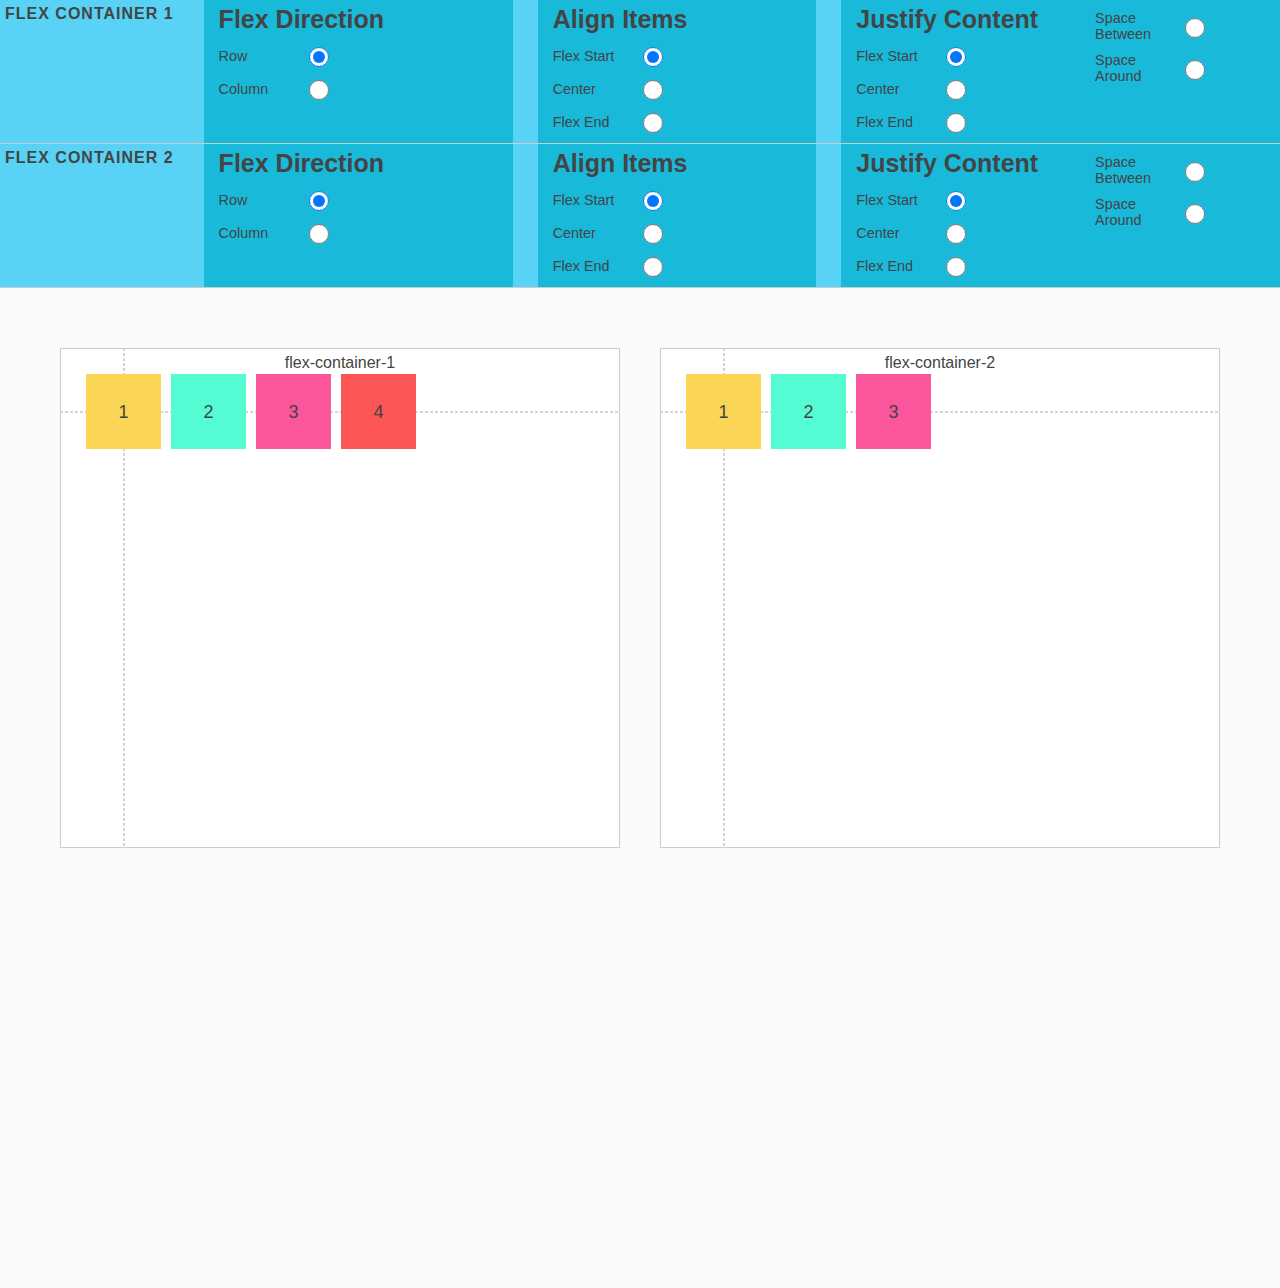
==== flexbox-demo.html @ 63efd310 "created a short demo for demonstrating flex box main properties" ====
<!DOCTYPE html>
<html>
  <head>
    <meta charset="utf-8">
    <title>Layout 3</title>
    <link rel="stylesheet" href="flex.css">
  </head>
  <body>
    <div class="toggle-panel" id="panel-1" data-for="#flex1">
      <h1 class="toggle-title">Flex Container 1</h1>
      <div class="flex-options">
        <h2>Flex Direction</h2>
        <div class="option-group">
          <label for="fd-row1">Row</label>
          <input id="fd-row1" type="radio" name="1-flex-direction" value="row" checked>
        </div>
        <div class="option-group">
          <label for="fd-col1">Column</label>
          <input id="fd-col1" type="radio" name="1-flex-direction" value="column">
        </div>
      </div>
      <div class="flex-options">
        <h2>Align Items</h2>
        <div class="option-group">
          <label for="ai-fs1">Flex Start</label>
          <input id="ai-fs1" type="radio" name="1-align-items"  value="flex-start" checked>
        </div>
        <div class="option-group">
          <label for="ai-c1">Center</label>
          <input id="ai-c1" type="radio" name="1-align-items" value="center">
        </div>
        <div class="option-group">
          <label for="ai-fe1">Flex End</label>
          <input id="ai-fe1" type="radio" name="1-align-items" value="flex-end">
        </div>
      </div>
      <div class="flex-options">
        <h2>Justify Content</h2>
        <div class="option-group">
          <label for="jc-fs1">Flex Start</label>
          <input id="jc-fs1" type="radio" name="1-justify-content"  value="flex-start" checked>
        </div>
        <div class="option-group">
          <label for="jc-c1">Center</label>
          <input id="jc-c1" type="radio" name="1-justify-content" value="center">
        </div>
        <div class="option-group">
          <label for="jc-fe1">Flex End</label>
          <input id="jc-fe1" type="radio" name="1-justify-content" value="flex-end">
        </div>
        <div class="option-group">
          <label for="jc-sb1">Space Between</label>
          <input id="jc-sb1" type="radio" name="1-justify-content" value="space-between">
        </div>
        <div class="option-group">
          <label for="jc-sa1">Space Around</label>
          <input id="jc-sa1" type="radio" name="1-justify-content" value="space-around">
        </div>
      </div>
    </div>

    <div class="toggle-panel" id="panel-2" data-for="#flex2">
      <h1 class="toggle-title">Flex Container 2</h1>
      <div class="flex-options">
        <h2>Flex Direction</h2>
        <div class="option-group">
          <label for="fd-row2">Row</label>
          <input id="fd-row2" type="radio" name="2-flex-direction" value="row" checked>
        </div>
        <div class="option-group">
          <label for="fd-col2">Column</label>
          <input id="fd-col2" type="radio" name="2-flex-direction" value="column">
        </div>
      </div>
      <div class="flex-options">
        <h2>Align Items</h2>
        <div class="option-group">
          <label for="ai-fs2">Flex Start</label>
          <input id="ai-fs2" type="radio" name="2-align-items"  value="flex-start" checked>
        </div>
        <div class="option-group">
          <label for="ai-c2">Center</label>
          <input id="ai-c2" type="radio" name="2-align-items" value="center">
        </div>
        <div class="option-group">
          <label for="ai-fe2">Flex End</label>
          <input id="ai-fe2" type="radio" name="2-align-items" value="flex-end">
        </div>
      </div>
      <div class="flex-options">
        <h2>Justify Content</h2>
        <div class="option-group">
          <label for="jc-fs2">Flex Start</label>
          <input id="jc-fs2" type="radio" name="2-justify-content"  value="flex-start" checked>
        </div>
        <div class="option-group">
          <label for="jc-c2">Center</label>
          <input id="jc-c2" type="radio" name="2-justify-content" value="center">
        </div>
        <div class="option-group">
          <label for="jc-fe2">Flex End</label>
          <input id="jc-fe2" type="radio" name="2-justify-content" value="flex-end">
        </div>
        <div class="option-group">
          <label for="jc-sb2">Space Between</label>
          <input id="jc-sb2" type="radio" name="2-justify-content" value="space-between">
        </div>
        <div class="option-group">
          <label for="jc-sa2">Space Around</label>
          <input id="jc-sa2" type="radio" name="2-justify-content" value="space-around">
        </div>
      </div>
    </div>
    <main>
      <div class="flex-container" id="flex1" data-name="flex-container-1">
        <div data-n="1" class="flex-child">
          <div class="tracer vertical"></div>
          <div class="tracer horizontal"></div>
        </div>
        <div data-n="2" class="flex-child"></div>
        <div data-n="3" class="flex-child"></div>
        <div data-n="4" class="flex-child"></div>
      </div>
      <div class="flex-container" id="flex2" data-name="flex-container-2">
        <div data-n="1" class="flex-child">
          <div class="tracer vertical"></div>
          <div class="tracer horizontal"></div>
        </div>
        <div data-n="2" class="flex-child"></div>
        <div data-n="3" class="flex-child"></div>
      </div>
    </main>
    <script
      src="https://code.jquery.com/jquery-3.3.1.min.js"
      integrity="sha256-FgpCb/KJQlLNfOu91ta32o/NMZxltwRo8QtmkMRdAu8="
      crossorigin="anonymous"></script>
    <script src="flex.js"></script>
  </body>
</html>
---- flex.css ----
body {
  font-size: 12px;
  font-family: helvetica;
  color: #444;
  padding: 0;
  margin: 0;
  box-sizing: border-box;
}

main {
  width: 100%;
  box-sizing: border-box;
  margin: 0 auto;
  background: #fafafa;
  padding: 40px;
  min-height: 1000px;
  display: flex;
  align-items: flex-start;
}
.flex-container {
  display: flex;
  position: relative;
  border: 1px solid #ccc;
  background-color: #fff;
  padding: 20px;
  box-sizing: border-box;
  margin: 20px;
  min-height: 500px;
  flex-basis: 50%;
  overflow: hidden;
}
.flex-container::before {
  content: attr(data-name);
  position: absolute;
  top: 5px;
  font-size: 16px;
  left: 50%;
  transform: translateX(-50%);
}

.toggle-panel {
  display: flex;
  justify-content: space-evenly;
  align-items: stretch;
  background-color: #58d2f5;
  border-bottom: 1px solid #ccc;
}
.toggle-title {
  font-size: 16px;
  text-transform: uppercase;
  letter-spacing: 1px;
  margin: 5px;
  flex-grow: 0;
}

.flex-options h2 {
  font-size: 25px;
  margin: 0 0 5px 0;
}

.flex-options {
  margin-left: 25px;
  background-color: #19b9da;
  padding: 5px 15px;
  flex-grow: 1;
  max-height: 150px;
  display: flex;
  flex-direction: column;
  flex-wrap: wrap;
}

.option-group {
  display: flex;
  align-items: center;
  margin: 5px 0;
}

.option-group label {
  flex-basis: 85px;
  font-size: 1.2em;
}

input[type="radio"] {
  width: 1.5em;
  height: 1.5em;
}


.flex-child {
  width: 75px;
  height: 75px;
  position: relative;
  margin: 5px;
}

.flex-child::after {
  content: attr(data-n);
  position: absolute;
  top: 50%;
  left: 50%;
  font-size: 1.5em;
  transform: translate(-50%, -50%);
  z-index: 2;
}

.flex-child::before {
  position: absolute;
  top: 0;
  left: 0;
  right: 0;
  bottom: 0;
  background-color: inherit;
  content: "";
  z-index: 1;
}
.flex-child:nth-child(1) {
  background-color: #fbd555;
}

.flex-child:nth-child(2) {
  background-color: #55fbd3;
}

.flex-child:nth-child(3) {
  background-color: #fb559c;
}

.flex-child:nth-child(4) {
  background-color: #fb5555;
}

.tracer {
  position: absolute;
  top: 50%;
  left: 50%;
  transform: translate(-50%, -50%);
}
.tracer.vertical {
  height: 9999px;
  border-right: 1px dashed #aaa;
}

.tracer.horizontal {
  width: 9999px;
  border-bottom: 1px dashed #aaa;
}
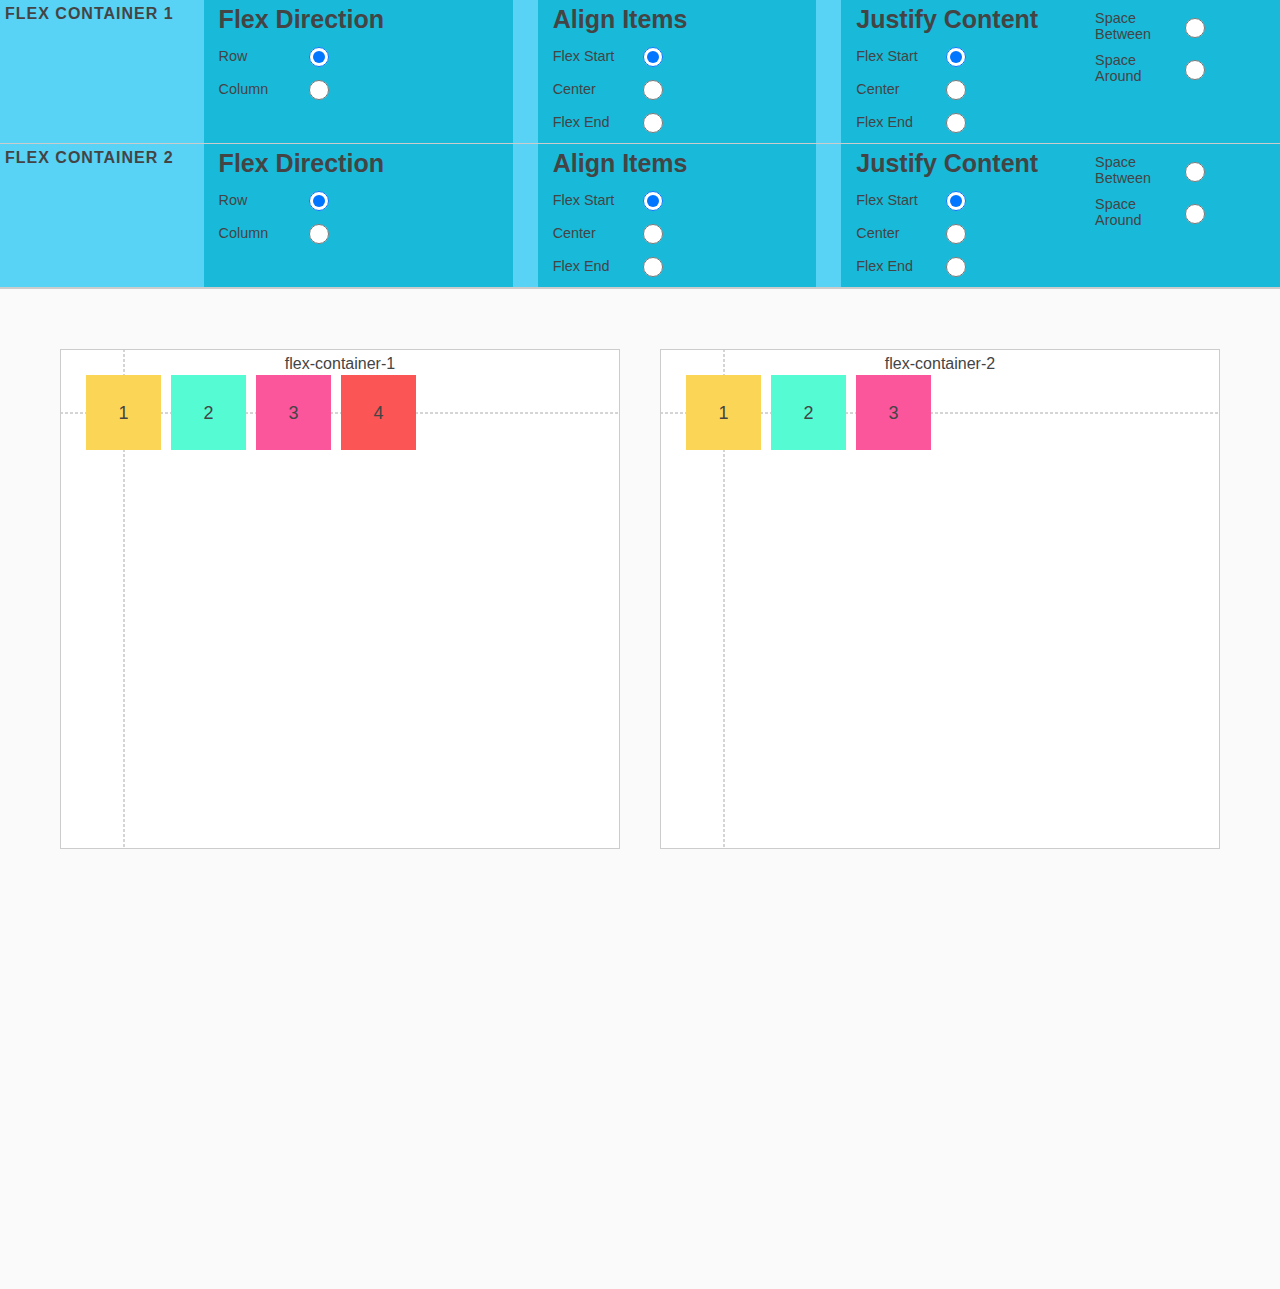
==== commit 05240219: "add fanciness" ====
--- a/flexbox-demo.html
+++ b/flexbox-demo.html
@@ -111,11 +111,14 @@
         </div>
       </div>
     </div>
+    <div class="toggle-panel" data-for="#flex1">
+
+    </div>
     <main>
       <div class="flex-container" id="flex1" data-name="flex-container-1">
         <div data-n="1" class="flex-child">
-          <div class="tracer vertical"></div>
-          <div class="tracer horizontal"></div>
+          <div class="tracer column"></div>
+          <div class="tracer row"></div>
         </div>
         <div data-n="2" class="flex-child"></div>
         <div data-n="3" class="flex-child"></div>
@@ -123,8 +126,8 @@
       </div>
       <div class="flex-container" id="flex2" data-name="flex-container-2">
         <div data-n="1" class="flex-child">
-          <div class="tracer vertical"></div>
-          <div class="tracer horizontal"></div>
+          <div class="tracer column"></div>
+          <div class="tracer row"></div>
         </div>
         <div data-n="2" class="flex-child"></div>
         <div data-n="3" class="flex-child"></div>
--- a/flex.css
+++ b/flex.css
@@ -134,13 +134,20 @@
   top: 50%;
   left: 50%;
   transform: translate(-50%, -50%);
+  transition: all .25s ease-in-out;
 }
-.tracer.vertical {
+.tracer.column {
   height: 9999px;
   border-right: 1px dashed #aaa;
 }
 
-.tracer.horizontal {
+.tracer.row {
   width: 9999px;
   border-bottom: 1px dashed #aaa;
 }
+
+.tracer.active {
+  border-width: 3px;
+  border-color: #aaa;
+  box-shadow: 0px 0px 8px 5px rgba(255, 234, 21, 0.24);
+}
